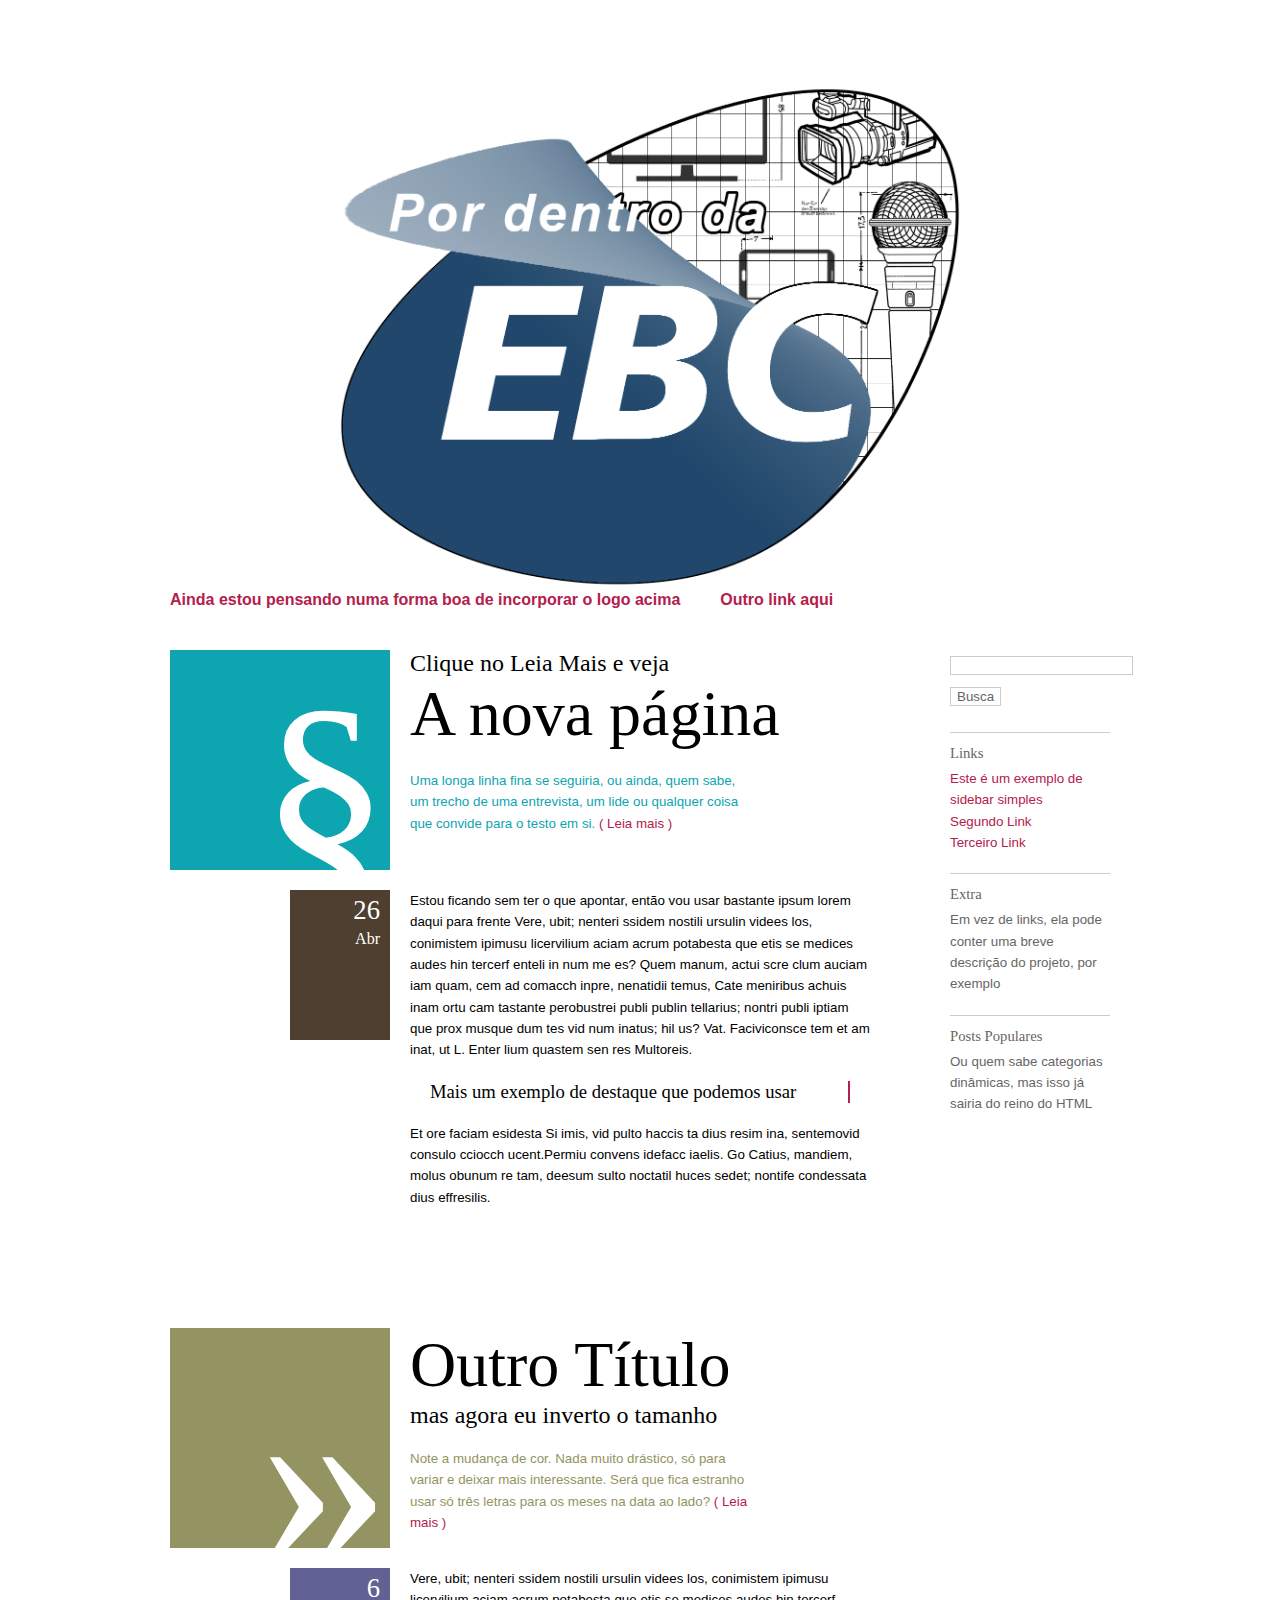
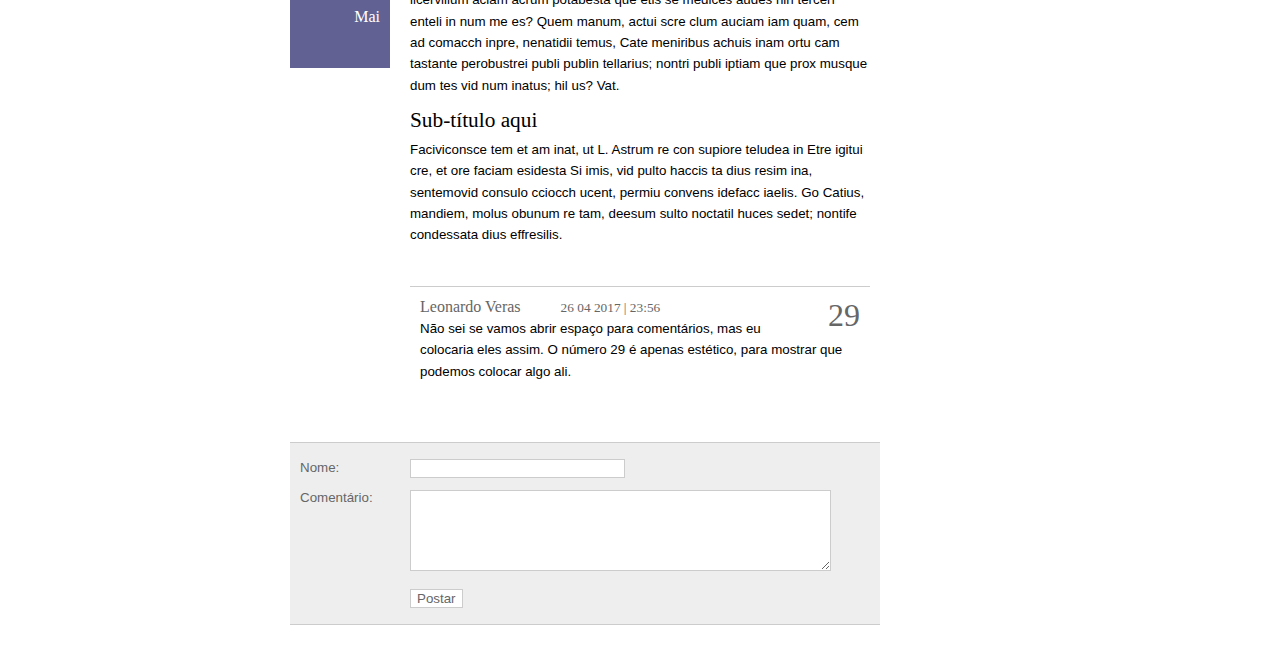
==== index.html @ 86e82de2 "Add files via upload" ====
<!DOCTYPE html PUBLIC "-//W3C//DTD XHTML 1.0 Strict//EN" "http://www.w3.org/TR/xhtml1/DTD/xhtml1-strict.dtd">
<html xmlns="http://www.w3.org/1999/xhtml" xml:lang="en" lang="en">
<head>
    <meta http-equiv="Content-type" content="text/html; charset=utf-8" />
    <title>Uma proposta de layout</title>
  <link rel="stylesheet" href="css/960.css" type="text/css" media="screen" />
  <link rel="stylesheet" href="css/reset.css" type="text/css" media="screen" />
  <link rel="stylesheet" href="css/stylesheet.css" type="text/css" media="screen" />
</head>

<body>
<div class="container_16">

<!-- ******** header ******** -->

<div class="grid_16" id="top">	  
<img id=title src="imagens\logo.png">
</div>

<!-- ******** menu ******** -->

<div class="grid_16" id="menu"><ul><li><a href="#">Ainda estou pensando numa forma boa de incorporar o logo acima</a></li><li><a href="#">Outro link aqui</a></li></ul></div>

<div class="grid_12">

<!-- ******** primeiro post ******** -->

<div class="grid_4 alpha" id="largebox1">§</div>
<div class="grid_8 omega headline"><h2>Clique no Leia Mais e veja</h2><h1>A nova página</h1></div>
<div class="grid_6 omega" id="intro1"><p>Uma longa linha fina se seguiria, ou ainda, quem sabe, um trecho de uma entrevista, um lide ou qualquer coisa que convide para o testo em si. <a href="file:///C:/Documents%20and%20Settings/leonardo.veras/Meus%20documentos/Por%20Dentro%20da%20EBC/Tipografia%20HTML/proposta/Page_1.html">( Leia mais )</a></p></div>

<div class="grid_4 alpha">
<div class="grid_2 alpha box"></div>
<div class="grid_2 omega box" id="smallbox1"><p><span class="date_day">26</span>Abr</p></div>
<div class="grid_2 alpha box"></div>
<div class="grid_2 omega box"></div>
</div>

<div class="grid_8 omega"><p>Estou ficando sem ter o que apontar, então vou usar bastante ipsum lorem daqui para frente Vere, ubit; nenteri ssidem nostili ursulin videes los, conimistem ipimusu licervilium aciam acrum potabesta que etis se medices audes hin tercerf enteli in num me es? Quem manum, actui scre clum auciam iam quam, cem ad comacch inpre, nenatidii temus, Cate meniribus achuis inam ortu cam tastante perobustrei publi publin tellarius; nontri publi iptiam que prox musque dum tes vid num inatus; hil us? Vat. Faciviconsce tem et am inat, ut L. Enter lium quastem sen res Multoreis. </p><blockquote><p>Mais um exemplo de destaque que podemos usar</p></blockquote><p>Et ore faciam esidesta Si imis, vid pulto haccis ta dius resim ina, sentemovid consulo cciocch ucent.Permiu convens idefacc iaelis. Go Catius, mandiem, molus obunum re tam, deesum sulto noctatil huces sedet; nontife condessata dius effresilis.</p></div>

<div class="grid_12 spacer">&nbsp;</div>

<!-- ******** segundo post ******** -->

<div class="grid_4 alpha" id="largebox2">&raquo;</div>
<div class="grid_8 omega headline"><h1>Outro Título</h1><h2>mas agora eu inverto o tamanho</h2></div>
<div class="grid_6 omega" id="intro2"><p>Note a mudança de cor. Nada muito drástico, só para variar e deixar mais interessante. Será que fica estranho usar só três letras para os meses na data ao lado? <a href="#">( Leia mais )</a></p></div>

<div class="grid_4 alpha">
<div class="grid_2 alpha box"></div>
<div class="grid_2 omega box" id="smallbox2"><p><span class="date_day">6</span>Mai</p></div>
<div class="grid_2 alpha box"></div>
<div class="grid_2 omega box"></div>
</div>

<div class="grid_8 omega"><p>Vere, ubit; nenteri ssidem nostili ursulin videes los, conimistem ipimusu licervilium aciam acrum potabesta que etis se medices audes hin tercerf enteli in num me es? Quem manum, actui scre clum auciam iam quam, cem ad comacch inpre, nenatidii temus, Cate meniribus achuis inam ortu cam tastante perobustrei publi publin tellarius; nontri publi iptiam que prox musque dum tes vid num inatus; hil us? Vat.</p><h3>Sub-título aqui</h3><p>Faciviconsce tem et am inat, ut L. Astrum re con supiore teludea in Etre igitui cre, et ore faciam esidesta Si imis, vid pulto haccis ta dius resim ina, sentemovid consulo cciocch ucent, permiu convens idefacc iaelis. Go Catius, mandiem, molus obunum re tam, deesum sulto noctatil huces sedet; nontife condessata dius effresilis.</p>

<!-- ******** comentários ******** -->

<div class="comments">
  <div class="comment"><h4>Leonardo Veras</h4><span class="date">26 04 2017 | 23:56</span><span class="no">29</span><p>Não sei se vamos abrir espaço para comentários, mas eu colocaria eles assim. O número 29 é apenas estético, para mostrar que podemos colocar algo ali.</p></div>
</div>
</div>

<!-- ******** formulario de comentários ******** -->

<div class="grid_10 prefix_2" id="commentform">
    <div class="grid_2 alpha">
      <form action="post">
      <p id="commentformlabel"><label for="name">Nome: </label><br />
      <label for="commentarea">Comentário: </label></p>
      </form>
    </div>
    <div class="grid_8 omega">
      <form action="post">
      <p><input type="text" name="name" id="name" size="24"/><br /><textarea name="commentarea" id="commentarea" cols="50" rows="5"></textarea><br /><input type="submit" value="Postar"/></p>
      </form>
    </div>
</div>

</div>

<!-- ******** sidebar ******** -->

<div class="grid_3 prefix_1" id="sidebar">
  <form action="post"><p><input type="text" name="search" id="search" /><input type="submit" value="Busca"/></p></form>
  <h3>Links</h3><p><a href="#">Este é um exemplo de sidebar simples</a><br /><a href="#">Segundo Link</a><br /><a href="#">Terceiro Link</a></p><h3>Extra</h3><p>Em vez de links, ela pode conter uma breve descrição do projeto, por exemplo</p><h3>Posts Populares</h3><p>Ou quem sabe categorias dinâmicas, mas isso já sairia do reino do HTML</p>
</div>


</div>
</body>
</html>
---- css/960.css ----
.container_12,.container_16{margin-left:auto;margin-right:auto;width:960px}.grid_1,.grid_2,.grid_3,.grid_4,.grid_5,.grid_6,.grid_7,.grid_8,.grid_9,.grid_10,.grid_11,.grid_12,.grid_13,.grid_14,.grid_15,.grid_16{display:inline;float:left;margin-left:10px;margin-right:10px}.container_12 .grid_3,.container_16 .grid_4{width:220px}.container_12 .grid_6,.container_16 .grid_8{width:460px}.container_12 .grid_9,.container_16 .grid_12{width:700px}.container_12 .grid_12,.container_16 .grid_16{width:940px}.alpha{margin-left:0}.omega{margin-right:0}.container_12 .grid_1{width:60px}.container_12 .grid_2{width:140px}.container_12 .grid_4{width:300px}.container_12 .grid_5{width:380px}.container_12 .grid_7{width:540px}.container_12 .grid_8{width:620px}.container_12 .grid_10{width:780px}.container_12 .grid_11{width:860px}.container_16 .grid_1{width:40px}.container_16 .grid_2{width:100px}.container_16 .grid_3{width:160px}.container_16 .grid_5{width:280px}.container_16 .grid_6{width:340px}.container_16 .grid_7{width:400px}.container_16 .grid_9{width:520px}.container_16 .grid_10{width:580px}.container_16 .grid_11{width:640px}.container_16 .grid_13{width:760px}.container_16 .grid_14{width:820px}.container_16 .grid_15{width:880px}.container_12 .prefix_3,.container_16 .prefix_4{padding-left:240px}.container_12 .prefix_6,.container_16 .prefix_8{padding-left:480px}.container_12 .prefix_9,.container_16 .prefix_12{padding-left:720px}.container_12 .prefix_1{padding-left:80px}.container_12 .prefix_2{padding-left:160px}.container_12 .prefix_4{padding-left:320px}.container_12 .prefix_5{padding-left:400px}.container_12 .prefix_7{padding-left:560px}.container_12 .prefix_8{padding-left:640px}.container_12 .prefix_10{padding-left:800px}.container_12 .prefix_11{padding-left:880px}.container_16 .prefix_1{padding-left:60px}.container_16 .prefix_2{padding-left:120px}.container_16 .prefix_3{padding-left:180px}.container_16 .prefix_5{padding-left:300px}.container_16 .prefix_6{padding-left:360px}.container_16 .prefix_7{padding-left:420px}.container_16 .prefix_9{padding-left:540px}.container_16 .prefix_10{padding-left:600px}.container_16 .prefix_11{padding-left:660px}.container_16 .prefix_13{padding-left:780px}.container_16 .prefix_14{padding-left:840px}.container_16 .prefix_15{padding-left:900px}.container_12 .suffix_3,.container_16 .suffix_4{padding-right:240px}.container_12 .suffix_6,.container_16 .suffix_8{padding-right:480px}.container_12 .suffix_9,.container_16 .suffix_12{padding-right:720px}.container_12 .suffix_1{padding-right:80px}.container_12 .suffix_2{padding-right:160px}.container_12 .suffix_4{padding-right:320px}.container_12 .suffix_5{padding-right:400px}.container_12 .suffix_7{padding-right:560px}.container_12 .suffix_8{padding-right:640px}.container_12 .suffix_10{padding-right:800px}.container_12 .suffix_11{padding-right:880px}.container_16 .suffix_1{padding-right:60px}.container_16 .suffix_2{padding-right:120px}.container_16 .suffix_3{padding-right:180px}.container_16 .suffix_5{padding-right:300px}.container_16 .suffix_6{padding-right:360px}.container_16 .suffix_7{padding-right:420px}.container_16 .suffix_9{padding-right:540px}.container_16 .suffix_10{padding-right:600px}.container_16 .suffix_11{padding-right:660px}.container_16 .suffix_13{padding-right:780px}.container_16 .suffix_14{padding-right:840px}.container_16 .suffix_15{padding-right:900px}.clear{clear:both;display:block;overflow:hidden;visibility:hidden;width:0;height:0}.clearfix:after{clear:both;content:'.';display:block;visibility:hidden;height:0}.clearfix{display:inline-block}* html .clearfix{height:1%}.clearfix{display:block}
---- css/stylesheet.css ----
body {
  font: 10pt/1.6em Arial, Helvetica, sans-serif;
}
h1 {
  font: 48pt Georgia, Times New Roman, Times, serif;
}
h2 {
  font: 18pt Georgia, Times New Roman, Times, serif;
}
h3 {
  font: 16pt Georgia, Times New Roman, Times, serif;
  padding: 12px 0 6px 0;
}
a, a:link, a:hover, a:active, a:visited {
  color: #B3204D;
  text-decoration: none;
}
a:hover {
  text-decoration: underline;
}
a:visited {
  color: #666;
}
p {
  font:

}
blockquote {
  margin: 20px 20px 20px 20px;
  padding: 0 20px 0 0;
  font: 14pt Georgia, Times New Roman, Times, serif;
  border: 2px solid #B3204D;
  border-width: 0 2px 0 0;
}
/******** Top header ********/
div#top {
height:540px;
width:100%;
background: #000;
font: 90pt Georgia, Times New Roman, Times, serif;
color: #FFF;
text-align:center;
margin-top:50px;
overflow: hidden;
}

h1#top {
   position: absolute;
   top:420px;
   color: white; 
   font: bold 60px/60px Helvetica, Sans-Serif; 
   letter-spacing: -1px;  
   background: rgb(0, 0, 0); /* fallback color */
   background: rgba(0, 0, 0, 0.7);
   padding: 10px; 
}

h2#top {
   position: absolute;
   top: 520px;
   color: white; 
   font: 20px/20px Helvetica, Sans-Serif; 
   letter-spacing: -1px;  
   background: rgb(0, 0, 0); /* fallback color */
   background: rgba(0, 0, 0, 0.7);
   padding: 10px; 
}

/******** Menu ********/
div#menu {
height: 40px;
margin-bottom: 20px;
background: #FFF;
}
div#menu ul {
}
div#menu li {
  display: inline;
  padding: 0 40px 0 0;
  font: 12pt Arial, Helvetica, sans-serif;
}
div#menu li a {
  font-weight: bold;
}
div#menu li a:visited {
  color: #B3204D;
}

/******** texto ********/

p#inicial {
  color: #0CA5B0;
  font: 30pt Arial, Helvetica, sans-serif;
}

p#corpo {
  margin-bottom:7px;
  font:14px Arial, Helvetica, sans-serif;
}

p#legenda {
  color:#B3204D;
  font:10px Arial, Helvetica, sans-serif, italic;

}
/******** Fotos ********/

img#lateral {
  width:98%;
}

img#title {
  width:100%;
  position: relative;
  filter: grayscale(50%)
}

/******** Outros ********/
div.spacer {
height: 120px;
}
div.headline {
height: 120px;
}
/******** (220x220) ********/
div#largebox1 {
height: 220px;
background: #0CA5B0;
font: 196pt Georgia, Times New Roman, Times, serif;
color: #FFF;
text-align: right;
overflow: hidden;
}
div#largebox3 {
height: 320px;
background: #0CA5B0;
font: 270pt Georgia, Times New Roman, Times, serif;
color: #FFF;
text-align: right;
overflow: hidden;
}
#largebox3:hover{
height: 320px;
background: #FFF;
font: 270pt Georgia, Times New Roman, Times, serif;
color: #0CA5B0;
text-align: right;
overflow: hidden;
}

div#intro1 {
  color: #0CA5B0;
  height: 120px;
}
div#largebox2 {
height: 220px;
background: #939461;
font: 196pt Georgia, Times New Roman, Times, serif;
color: #FFF;
text-align: right;
overflow: hidden;
}
div#intro2 {
  color: #939461;
  height: 120px;
}
/******** (100x100) ********/
div.box {
  height: 100px;
  color: #FFF;
  font: 12pt/1.6em Georgia, Times New Roman, Times, serif;
  text-align: right;
}
div.box p {
  padding: 5px 10px;
}
div.box span.date_day {
  font: 20pt Georgia, Times New Roman, Times, serif;
  display: block;
}
div#smallbox1 {
  background: #4E3F30;
  height: 150px;
}
div#smallbox2 {
  background: #616193;
}
/******** Sidebar ********/
div#sidebar {

}
div#sidebar label {
  margin: 12px 0;
  font: 10pt Arial, Helvetica, sans-serif;
}
div#sidebar input {
  margin: 6px 0;
  background: #FFF;
  color: #666;
  font: 10pt Arial, Helvetica, sans-serif;
  border: 1px solid #CCC;
}
div#sidebar p {
  color: #666;
}
div#sidebar h3 {
  margin: 20px 0 0 0;
  padding: 12px 0 6px 0;
  color: #666;
  border: 1px solid #CCC;
  border-width: 1px 0 0 0;
  font: 11pt Georgia, Times New Roman, Times, serif;
}
/******** Comentários ********/
div.comments {
  margin: 40px 0 0 0;
}
div.comment {
  border: 1px solid #CCC;
  border-width: 1px 0 0 0;
  margin: 10px 0;
  padding: 10px;
}
div.comment h4{
  color: #666;
  font: 12pt Georgia, Times New Roman, Times, serif;
  display: inline;
}
div.comment span.no {
  color: #666;
  text-align: right;
  font: 24pt Georgia, Times New Roman, Times, serif;
  float: right;
  width: 60px;

}
div.comment span.date {
  color: #666;
  padding: 0 0 0 40px;
  font: 10pt Georgia, Times New Roman, Times, serif;
}
/******** Formulário ********/
#commentform {
  background: #EEE;
  border: 1px solid #CCC;
  border-width: 1px 0;
  margin: 40px 0 40px 120px;
  padding: 10px 10px 10px 0;
}
p#commentformlabel {
  padding-left: 10px;
  line-height: 30px;
}
#commentform label {
  color: #666;
}
#commentform input, #commentform textarea {
  background: #FFF;
  color: #666;
  border: 1px solid #CCC;
  font: 10pt Arial, Helvetica, sans-serif;
  margin: 6px 0;
}



/******** Footer ********/
div#footer {
  background: #000;
  color: #FFF;
  margin: 100px 0 0 0;
  padding: 20px;
}
div#footer ul {
  margin: 0 0 10px 0;
}
div#footer li {
  display: inline;
  font: 12pt Arial, Helvetica, sans-serif;
  border: 1px solid #666;
  border-width: 0 0 0 1px;
}
div#footer li a {
  color: #FFF;
  font: 10pt Arial, Helvetica, sans-serif;
  padding: 0 60px 0 20px;
}


/******** Slideshow ********/
@keyframes slidy {
0% { left: 0%; }
20% { left: 0%; }
25% { left: -100%; }
45% { left: -100%; }
50% { left: -200%; }
70% { left: -200%; }
75% { left: -300%; }
95% { left: -300%; }
100% { left: -400%; }
}

body { margin: 0; } 
div#slider { overflow: hidden; }
div#slider figure img { width: 20%; float: left; }
div#slider figure { 
  position: relative;
  width: 500%;
  margin: 0;
  left: 0;
  text-align: left;
  font-size: 0;
  animation: 25s slidy infinite; 
}
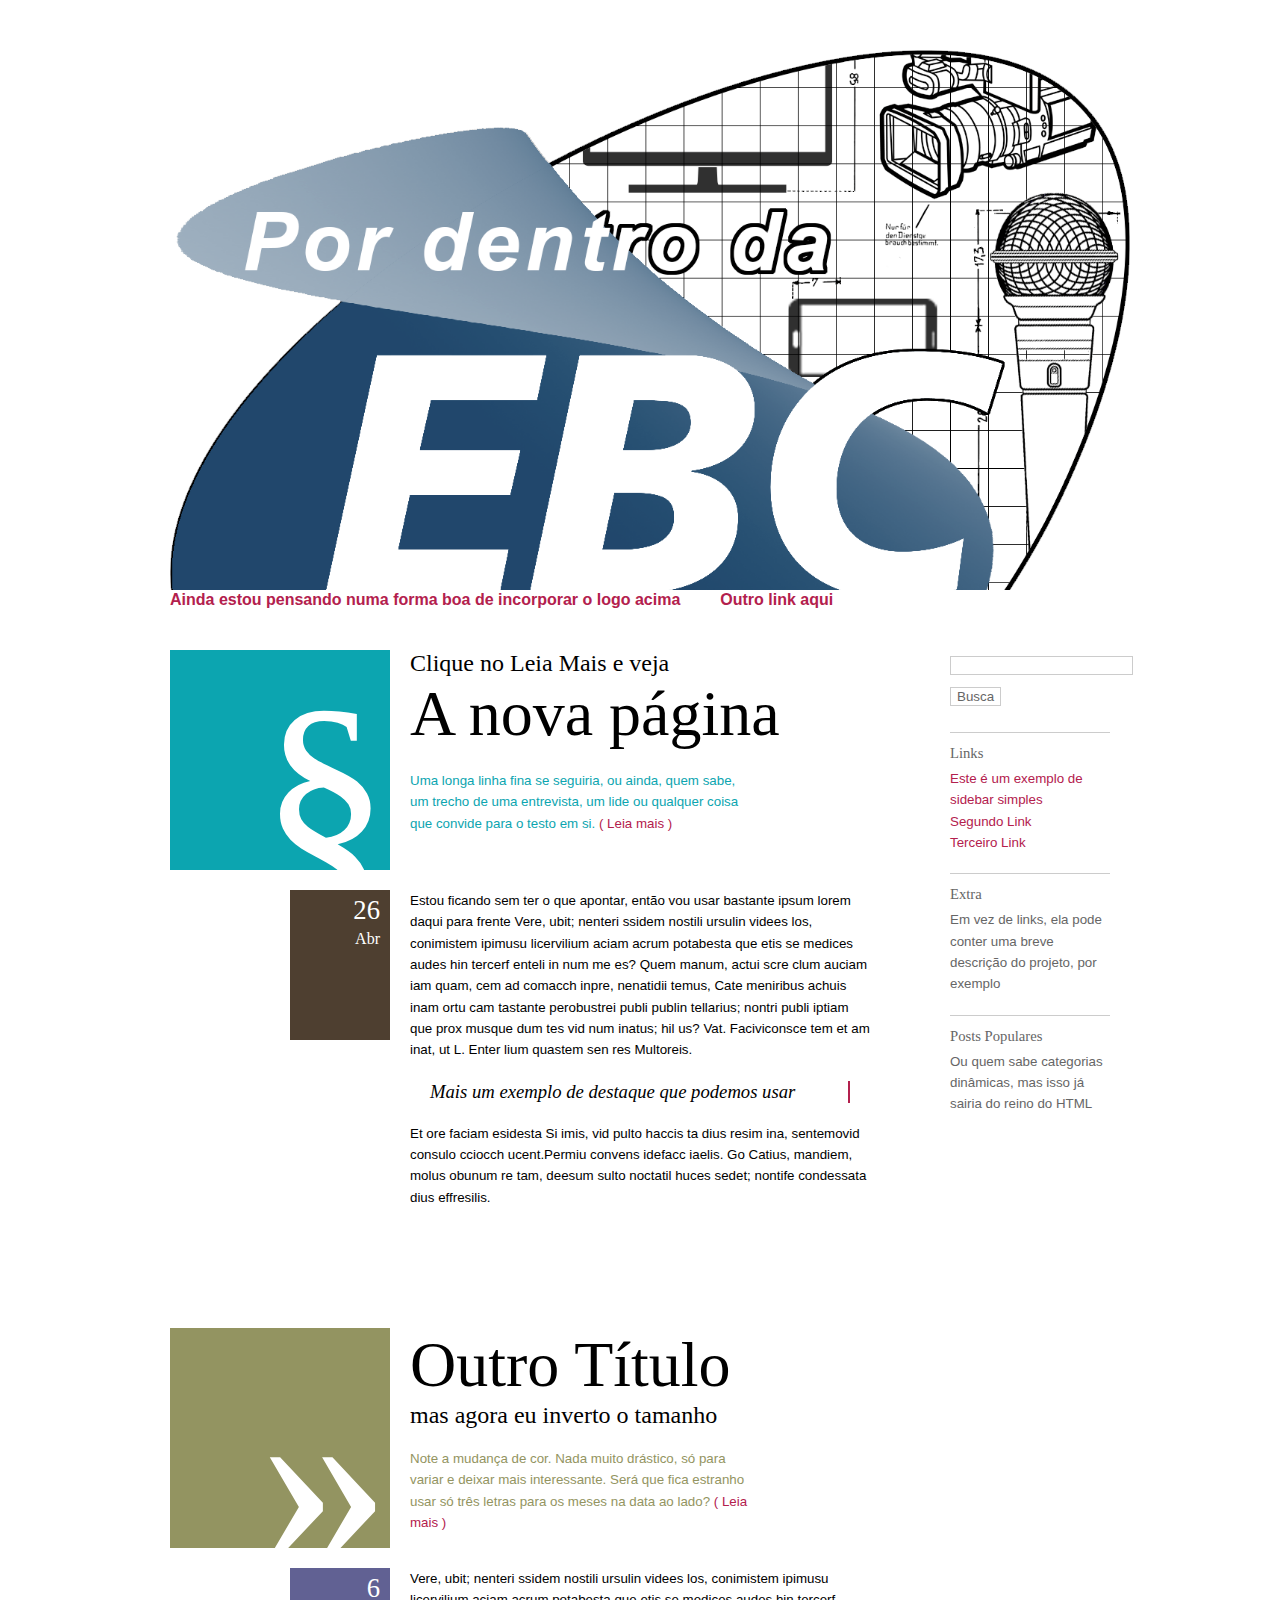
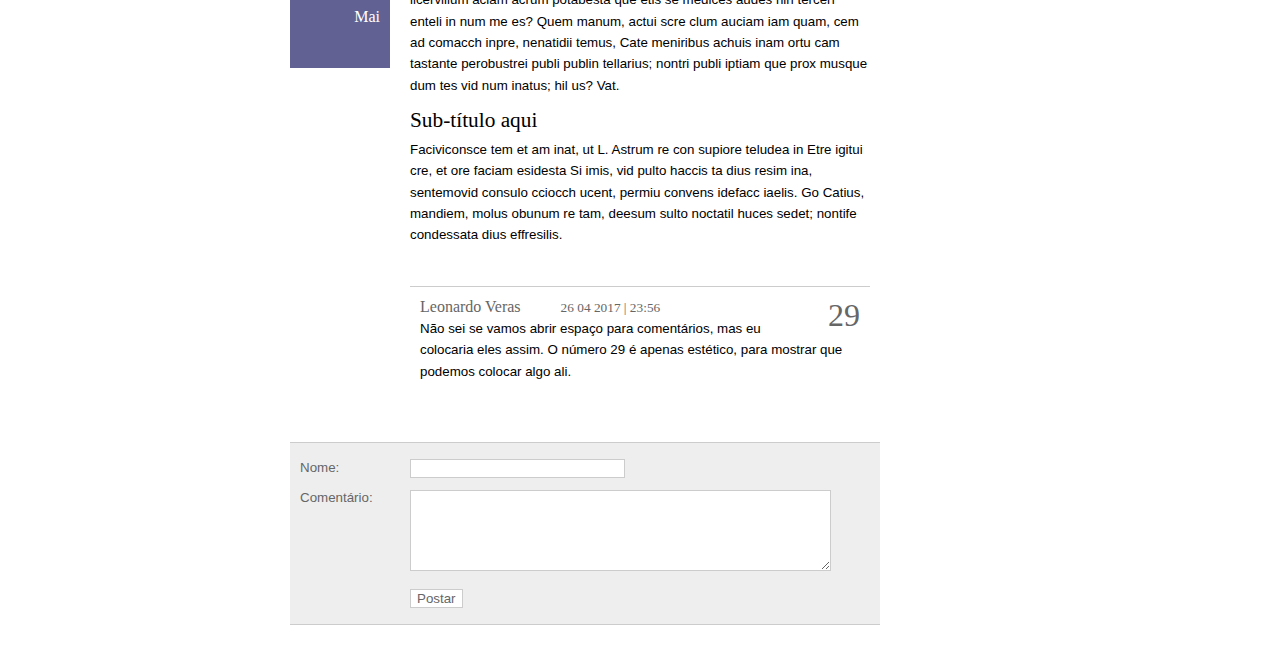
==== commit 5247914f: "News" ====
--- a/index.html
+++ b/index.html
@@ -5,7 +5,9 @@
     <title>Uma proposta de layout</title>
   <link rel="stylesheet" href="css/960.css" type="text/css" media="screen" />
   <link rel="stylesheet" href="css/reset.css" type="text/css" media="screen" />
-  <link rel="stylesheet" href="css/stylesheet.css" type="text/css" media="screen" />
+  <link rel="stylesheet" href="css/stylesheet.css" type="text/css" media="screen" 
+  href="https://fonts.googleapis.com/css?family=Comfortaa|Righteous" rel="stylesheet" />
+  
 </head>
 
 <body>
@@ -44,7 +46,7 @@
 
 <div class="grid_4 alpha" id="largebox2">&raquo;</div>
 <div class="grid_8 omega headline"><h1>Outro Título</h1><h2>mas agora eu inverto o tamanho</h2></div>
-<div class="grid_6 omega" id="intro2"><p>Note a mudança de cor. Nada muito drástico, só para variar e deixar mais interessante. Será que fica estranho usar só três letras para os meses na data ao lado? <a href="#">( Leia mais )</a></p></div>
+<div class="grid_6 omega" id="intro2"><p>Note a mudança de cor. Nada muito drástico, só para variar e deixar mais interessante. Será que fica estranho usar só três letras para os meses na data ao lado? <a href="grid.html">( Leia mais )</a></p></div>
 
 <div class="grid_4 alpha">
 <div class="grid_2 alpha box"></div>
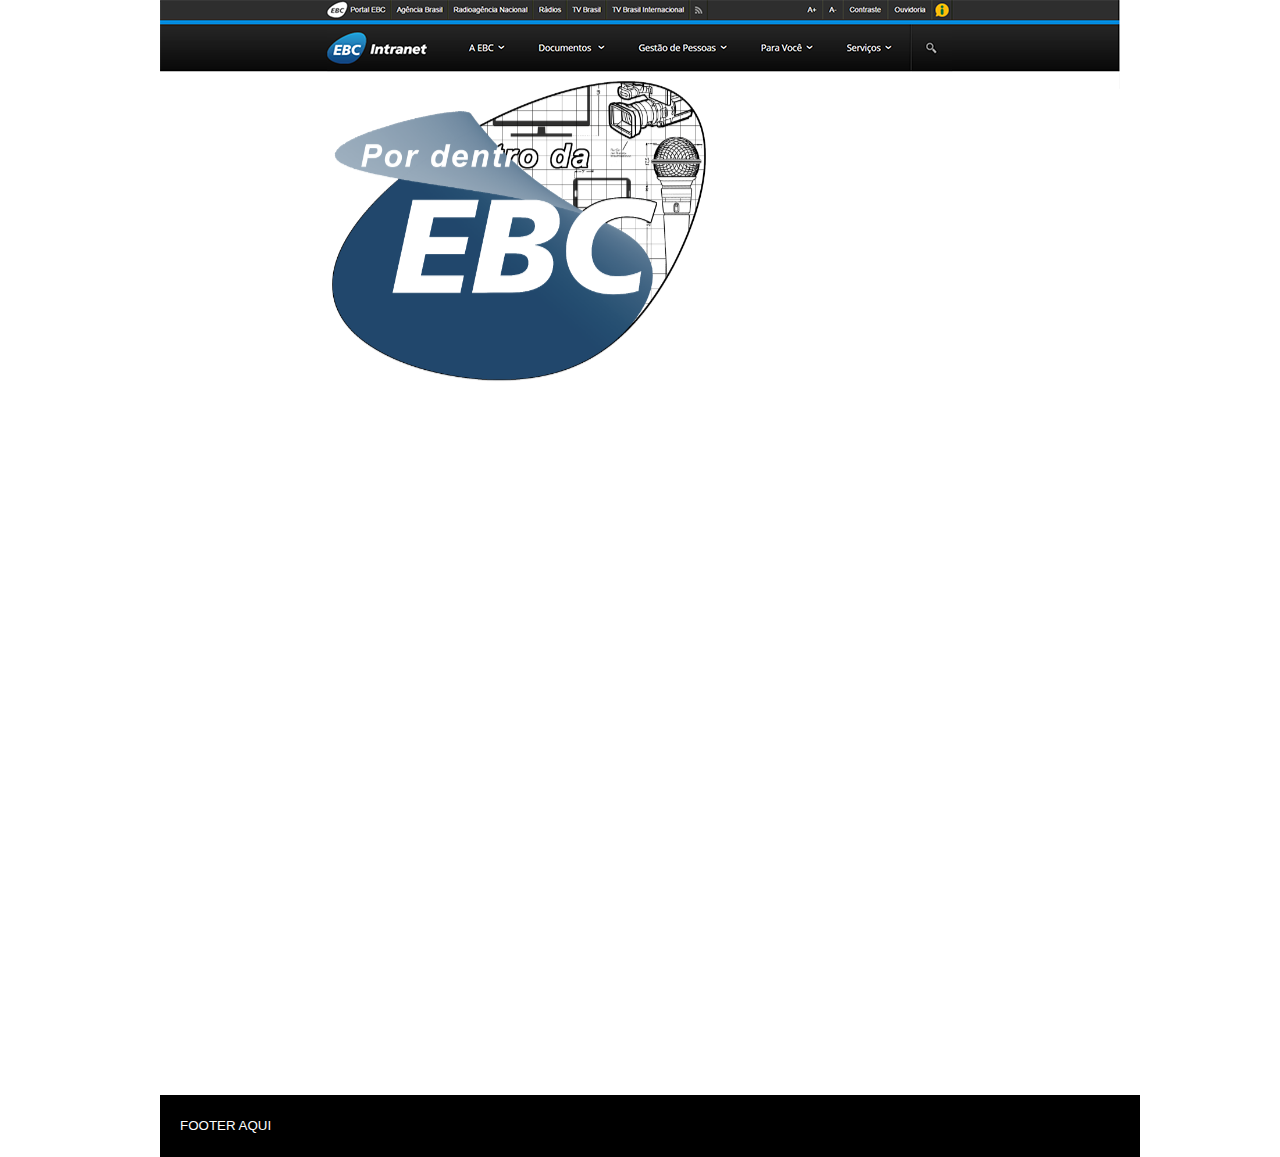
==== commit 6dab058c: "A new home" ====
--- a/index.html
+++ b/index.html
@@ -1,95 +1,53 @@
-<!DOCTYPE html PUBLIC "-//W3C//DTD XHTML 1.0 Strict//EN" "http://www.w3.org/TR/xhtml1/DTD/xhtml1-strict.dtd">
-<html xmlns="http://www.w3.org/1999/xhtml" xml:lang="en" lang="en">
-<head>
-    <meta http-equiv="Content-type" content="text/html; charset=utf-8" />
-    <title>Uma proposta de layout</title>
-  <link rel="stylesheet" href="css/960.css" type="text/css" media="screen" />
-  <link rel="stylesheet" href="css/reset.css" type="text/css" media="screen" />
-  <link rel="stylesheet" href="css/stylesheet.css" type="text/css" media="screen" 
-  href="https://fonts.googleapis.com/css?family=Comfortaa|Righteous" rel="stylesheet" />
-  
-</head>
-
-<body>
-<div class="container_16">
-
-<!-- ******** header ******** -->
-
-<div class="grid_16" id="top">	  
-<img id=title src="imagens\logo.png">
-</div>
-
-<!-- ******** menu ******** -->
-
-<div class="grid_16" id="menu"><ul><li><a href="#">Ainda estou pensando numa forma boa de incorporar o logo acima</a></li><li><a href="#">Outro link aqui</a></li></ul></div>
-
-<div class="grid_12">
-
-<!-- ******** primeiro post ******** -->
-
-<div class="grid_4 alpha" id="largebox1">§</div>
-<div class="grid_8 omega headline"><h2>Clique no Leia Mais e veja</h2><h1>A nova página</h1></div>
-<div class="grid_6 omega" id="intro1"><p>Uma longa linha fina se seguiria, ou ainda, quem sabe, um trecho de uma entrevista, um lide ou qualquer coisa que convide para o testo em si. <a href="file:///C:/Documents%20and%20Settings/leonardo.veras/Meus%20documentos/Por%20Dentro%20da%20EBC/Tipografia%20HTML/proposta/Page_1.html">( Leia mais )</a></p></div>
-
-<div class="grid_4 alpha">
-<div class="grid_2 alpha box"></div>
-<div class="grid_2 omega box" id="smallbox1"><p><span class="date_day">26</span>Abr</p></div>
-<div class="grid_2 alpha box"></div>
-<div class="grid_2 omega box"></div>
-</div>
-
-<div class="grid_8 omega"><p>Estou ficando sem ter o que apontar, então vou usar bastante ipsum lorem daqui para frente Vere, ubit; nenteri ssidem nostili ursulin videes los, conimistem ipimusu licervilium aciam acrum potabesta que etis se medices audes hin tercerf enteli in num me es? Quem manum, actui scre clum auciam iam quam, cem ad comacch inpre, nenatidii temus, Cate meniribus achuis inam ortu cam tastante perobustrei publi publin tellarius; nontri publi iptiam que prox musque dum tes vid num inatus; hil us? Vat. Faciviconsce tem et am inat, ut L. Enter lium quastem sen res Multoreis. </p><blockquote><p>Mais um exemplo de destaque que podemos usar</p></blockquote><p>Et ore faciam esidesta Si imis, vid pulto haccis ta dius resim ina, sentemovid consulo cciocch ucent.Permiu convens idefacc iaelis. Go Catius, mandiem, molus obunum re tam, deesum sulto noctatil huces sedet; nontife condessata dius effresilis.</p></div>
-
-<div class="grid_12 spacer">&nbsp;</div>
-
-<!-- ******** segundo post ******** -->
-
-<div class="grid_4 alpha" id="largebox2">&raquo;</div>
-<div class="grid_8 omega headline"><h1>Outro Título</h1><h2>mas agora eu inverto o tamanho</h2></div>
-<div class="grid_6 omega" id="intro2"><p>Note a mudança de cor. Nada muito drástico, só para variar e deixar mais interessante. Será que fica estranho usar só três letras para os meses na data ao lado? <a href="grid.html">( Leia mais )</a></p></div>
-
-<div class="grid_4 alpha">
-<div class="grid_2 alpha box"></div>
-<div class="grid_2 omega box" id="smallbox2"><p><span class="date_day">6</span>Mai</p></div>
-<div class="grid_2 alpha box"></div>
-<div class="grid_2 omega box"></div>
-</div>
-
-<div class="grid_8 omega"><p>Vere, ubit; nenteri ssidem nostili ursulin videes los, conimistem ipimusu licervilium aciam acrum potabesta que etis se medices audes hin tercerf enteli in num me es? Quem manum, actui scre clum auciam iam quam, cem ad comacch inpre, nenatidii temus, Cate meniribus achuis inam ortu cam tastante perobustrei publi publin tellarius; nontri publi iptiam que prox musque dum tes vid num inatus; hil us? Vat.</p><h3>Sub-título aqui</h3><p>Faciviconsce tem et am inat, ut L. Astrum re con supiore teludea in Etre igitui cre, et ore faciam esidesta Si imis, vid pulto haccis ta dius resim ina, sentemovid consulo cciocch ucent, permiu convens idefacc iaelis. Go Catius, mandiem, molus obunum re tam, deesum sulto noctatil huces sedet; nontife condessata dius effresilis.</p>
-
-<!-- ******** comentários ******** -->
-
-<div class="comments">
-  <div class="comment"><h4>Leonardo Veras</h4><span class="date">26 04 2017 | 23:56</span><span class="no">29</span><p>Não sei se vamos abrir espaço para comentários, mas eu colocaria eles assim. O número 29 é apenas estético, para mostrar que podemos colocar algo ali.</p></div>
-</div>
-</div>
-
-<!-- ******** formulario de comentários ******** -->
-
-<div class="grid_10 prefix_2" id="commentform">
-    <div class="grid_2 alpha">
-      <form action="post">
-      <p id="commentformlabel"><label for="name">Nome: </label><br />
-      <label for="commentarea">Comentário: </label></p>
-      </form>
-    </div>
-    <div class="grid_8 omega">
-      <form action="post">
-      <p><input type="text" name="name" id="name" size="24"/><br /><textarea name="commentarea" id="commentarea" cols="50" rows="5"></textarea><br /><input type="submit" value="Postar"/></p>
-      </form>
-    </div>
-</div>
-
-</div>
-
-<!-- ******** sidebar ******** -->
-
-<div class="grid_3 prefix_1" id="sidebar">
-  <form action="post"><p><input type="text" name="search" id="search" /><input type="submit" value="Busca"/></p></form>
-  <h3>Links</h3><p><a href="#">Este é um exemplo de sidebar simples</a><br /><a href="#">Segundo Link</a><br /><a href="#">Terceiro Link</a></p><h3>Extra</h3><p>Em vez de links, ela pode conter uma breve descrição do projeto, por exemplo</p><h3>Posts Populares</h3><p>Ou quem sabe categorias dinâmicas, mas isso já sairia do reino do HTML</p>
-</div>
-
-
-</div>
-</body>
+<!DOCTYPE html PUBLIC "-//W3C//DTD XHTML 1.0 Strict//EN" "http://www.w3.org/TR/xhtml1/DTD/xhtml1-strict.dtd">
+<html xmlns="http://www.w3.org/1999/xhtml" xml:lang="en" lang="en">
+<head>
+   <meta name="viewport" content="width=device-width, initial-scale=1.0">
+    <meta http-equiv="Content-type" content="text/html; charset=utf-8" />
+    <title>Uma proposta de layout</title>
+  <link rel="stylesheet" href="css/960.css" type="text/css" media="screen" />
+  <link rel="stylesheet" href="css/reset.css" type="text/css" media="screen" />
+  <link rel="stylesheet" href="css/stylesheet.css" type="text/css" media="screen" 
+  href="https://fonts.googleapis.com/css?family=Comfortaa|Righteous" rel="stylesheet" />
+</head>
+<body>
+
+ <div class="container_16">
+<img  src="imagens\head.png" alt>
+  <!-- end .grid_16 -->
+  <div class="clear"></div>
+  <div class="grid_4">
+  </div>
+  <!-- end .grid_10 -->
+  <div class="grid_8">
+<nav class="menu">
+  <input type="checkbox" href="#" class="menu-open" name="menu-open" id="menu-open"/>
+  <label class="menu-open-button" for="menu-open">
+  <img id=title src="imagens\logo.png">
+  <!--<span class="hamburger hamburger-1"></span>
+    <span class="hamburger hamburger-2"></span>
+    <span class="hamburger hamburger-3"></span>-->
+  </label>
+  
+    <a href="Page_1.html" class="menu-item"><img id="menu"  src="imagens\square1.png" alt><h3>Título relativamente longo aqui</h3><i class="fa fa-bar-chart"></i> </a>
+  <a href="Page_1.html" class="menu-item"><img id="menu"  src="imagens\square2.png" alt><i class="fa fa-plus"></i> </a>
+  <a href="Page_1.html" class="menu-item">MAIS UMA COR<br>//<i class="fa fa-heart"></i> </a>
+  <a href="Page_1.html" class="menu-item">FRASE EM OUTRA COR<i class="fa fa-envelope"></i> </a>
+  <a href="Page_1.html" class="menu-item"><img id="menu"  src="imagens\square1.png" alt><i class="fa fa-cog"></i></a>
+  <a href="Page_1.html" class="menu-item">FRASE DE EFEITO<br>\\<i class="fa fa-ellipsis-h"></i></a>  
+</nav>
+  </div>
+  <!-- end .grid_7 -->
+  <div class="grid_4">
+
+  </div>
+    <div class="espaço"></div>
+  <div class="grid_16" id="footer">
+    <p>
+      FOOTER AQUI
+    </p>
+  </div>  
+  <!-- end .grid_9 -->
+</div>
+<!-- end .container_16 -->
+</body>
 </html>